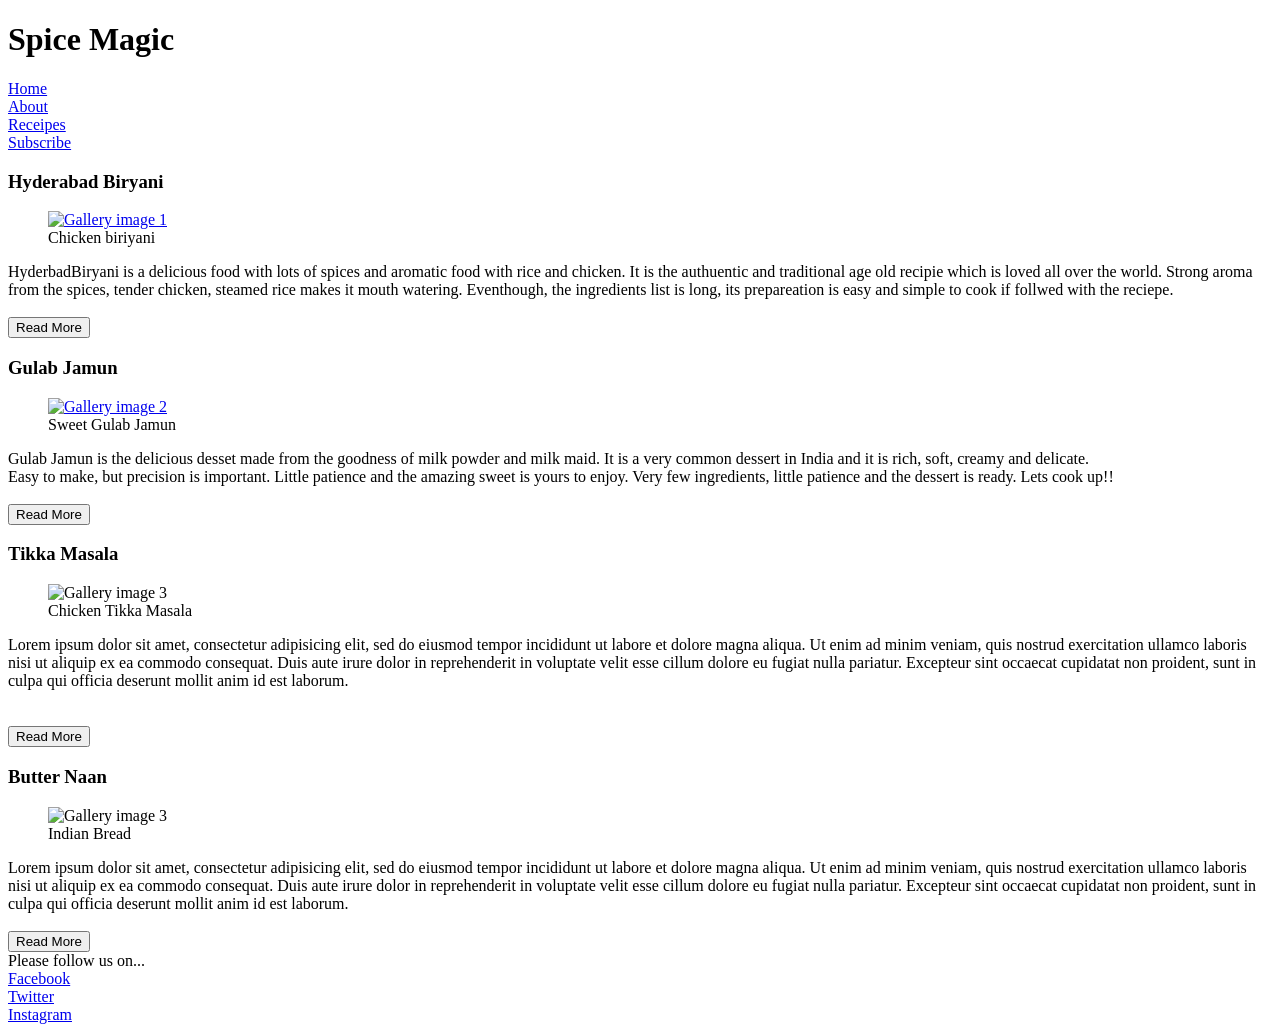
==== HTML/MainPage.HTML @ 21f000f3 "this is my first commit" ====
<!DOCTYPE html>
<html lang="en" dir="ltr">
<head>
  <meta charset="utf-8">
  <meta name="viewport" content="width=device-width,intial-scale=1.0">
  <link href='https://fonts.googleapis.com/css?family=Sofia' rel='stylesheet'>
  <link rel="stylesheet" href="G:\webdevelopment_udacity\NanoDegreeFrontEnd\Pratice\Styling\Main.css">
  <link rel="stylesheet" href="G:\webdevelopment_udacity\NanoDegreeFrontEnd\Pratice\Styling\Mobile.css"> 
  <link rel="stylesheet" href="G:\webdevelopment_udacity\NanoDegreeFrontEnd\Pratice\Styling\Tab.css">
  <link rel="stylesheet" href="G:\webdevelopment_udacity\NanoDegreeFrontEnd\Pratice\Styling\Laptop.css">
  <title>Practice Blog</title>
</head>
<body>
  <header class="MainContainer">
    <h1>Spice Magic</h1>
    <nav>
      <div class="Home"><a href="#">Home</a></div>
      <div class="About"><a href="About Page.html">About</a></div>
      <div class="Receipes"><a href="RecipiesPage.html">Receipes</a></div>
      <div class="Subscribe"><a href="subscribe.html"><div class="SubscribeButton">Subscribe</div></a></div>
    </nav>
  </header>
  <div class="ContentContainer">
    <div class="Receipe1">
      <h3 class="heading3">Hyderabad Biryani</h3>
      <figure class="gallery__item gallery__item--1">
        <a href="RecipiesPage.html#HyderabadiBiriyani">
          <img src="G:\webdevelopment_udacity\NanoDegreeFrontEnd\Pratice\Images\biryani.jpg" alt="Gallery image 1" class="gallery__img"></a>
          <figcaption>Chicken biriyani</figcaption>
        </figure>
        <span class="Description">HyderbadBiryani is a delicious food with lots of spices and aromatic food with rice and chicken.
          It is the authuentic and traditional age old recipie which is loved all over the world. Strong aroma from the spices, tender chicken, steamed rice makes it mouth watering.
          Eventhough, the ingredients list is long, its prepareation is easy and simple to cook if follwed with the reciepe.<br><a href="RecipiesPage.html#HyderabadiBiriyani"><br><button type="button" name="button">Read More</button></a>
        </span>
    </div>
      <div class="Receipe2">
        <h3 class="heading3">Gulab Jamun</h3>
        <figure class="gallery__item gallery__item--1">
          <a href="RecipiesPage.html#GulabJamun">
            <img src="G:\webdevelopment_udacity\NanoDegreeFrontEnd\Pratice\Images\Julabjamun.jpg" alt="Gallery image 2" class="gallery__img"></a>
            <figcaption>Sweet Gulab Jamun</figcaption>
          </figure>
          <span class="Description">Gulab Jamun is the delicious desset made from the goodness of milk powder and milk maid. It is a very common dessert in India and it is rich, soft, creamy and delicate. <br>
            Easy to make, but precision is important. Little patience and the amazing sweet is yours to enjoy.
            Very few ingredients, little patience and the dessert is ready. Lets cook up!! <br>
            <a href="RecipiesPage.html#GulabJamun"><br><button type="button" name="button">Read More</button></a></span>
        </div>
        <div class="Receipe3">
            <h3 class="heading3"> Tikka Masala</h3>
            <figure class="gallery__item gallery__item--1">
              <img src="G:\webdevelopment_udacity\NanoDegreeFrontEnd\Pratice\Images\tikkamasala.jpg" alt="Gallery image 3" class="gallery__img">
              <figcaption>Chicken Tikka Masala</figcaption>
            </figure>
            <span class="Description">Lorem ipsum dolor sit amet, consectetur adipisicing elit, sed do eiusmod tempor incididunt ut labore et dolore magna aliqua. Ut enim ad minim veniam, quis nostrud exercitation ullamco laboris nisi ut aliquip ex ea commodo consequat. Duis aute irure dolor in reprehenderit in voluptate velit esse cillum dolore eu fugiat nulla pariatur. Excepteur sint occaecat cupidatat non proident, sunt in culpa qui officia deserunt mollit anim id est laborum.<br>
              <a href="#"><br><br><button type="button" name="button">Read More</button></a></span>
        </div>
        <div class="Receipe4">
              <h3 class="heading3">Butter Naan</h3>
              <figure class="gallery__item gallery__item--1">
                <img src="G:\webdevelopment_udacity\NanoDegreeFrontEnd\Pratice\Images\naan.jpg" alt="Gallery image 3" class="gallery__img">
                <figcaption>Indian Bread</figcaption>
              </figure>
              <span class="Description">Lorem ipsum dolor sit amet, consectetur adipisicing elit, sed do eiusmod tempor incididunt ut labore et dolore magna aliqua. Ut enim ad minim veniam, quis nostrud exercitation ullamco laboris nisi ut aliquip ex ea commodo consequat. Duis aute irure dolor in reprehenderit in voluptate velit esse cillum dolore eu fugiat nulla pariatur. Excepteur sint occaecat cupidatat non proident, sunt in culpa qui officia deserunt mollit anim id est laborum.<br>
                <a href="#"><br><button type="button" name="button">Read More</button></a></span></span>
        </div>
      </div>
      <footer class="FooterContainer">
              <div class="FollowUs">Please follow us on...</div>
              <div class="Facebook"><a href="https:\\www.fb.com">Facebook</a></div>
              <div class="Twitter"><a href="https:\\www.twitter.com">Twitter</a></div>
              <div class="Instagram"><a href="https:\\www.Instagram.com">Instagram</a></div>
      </footer>
      </body>
      </html>
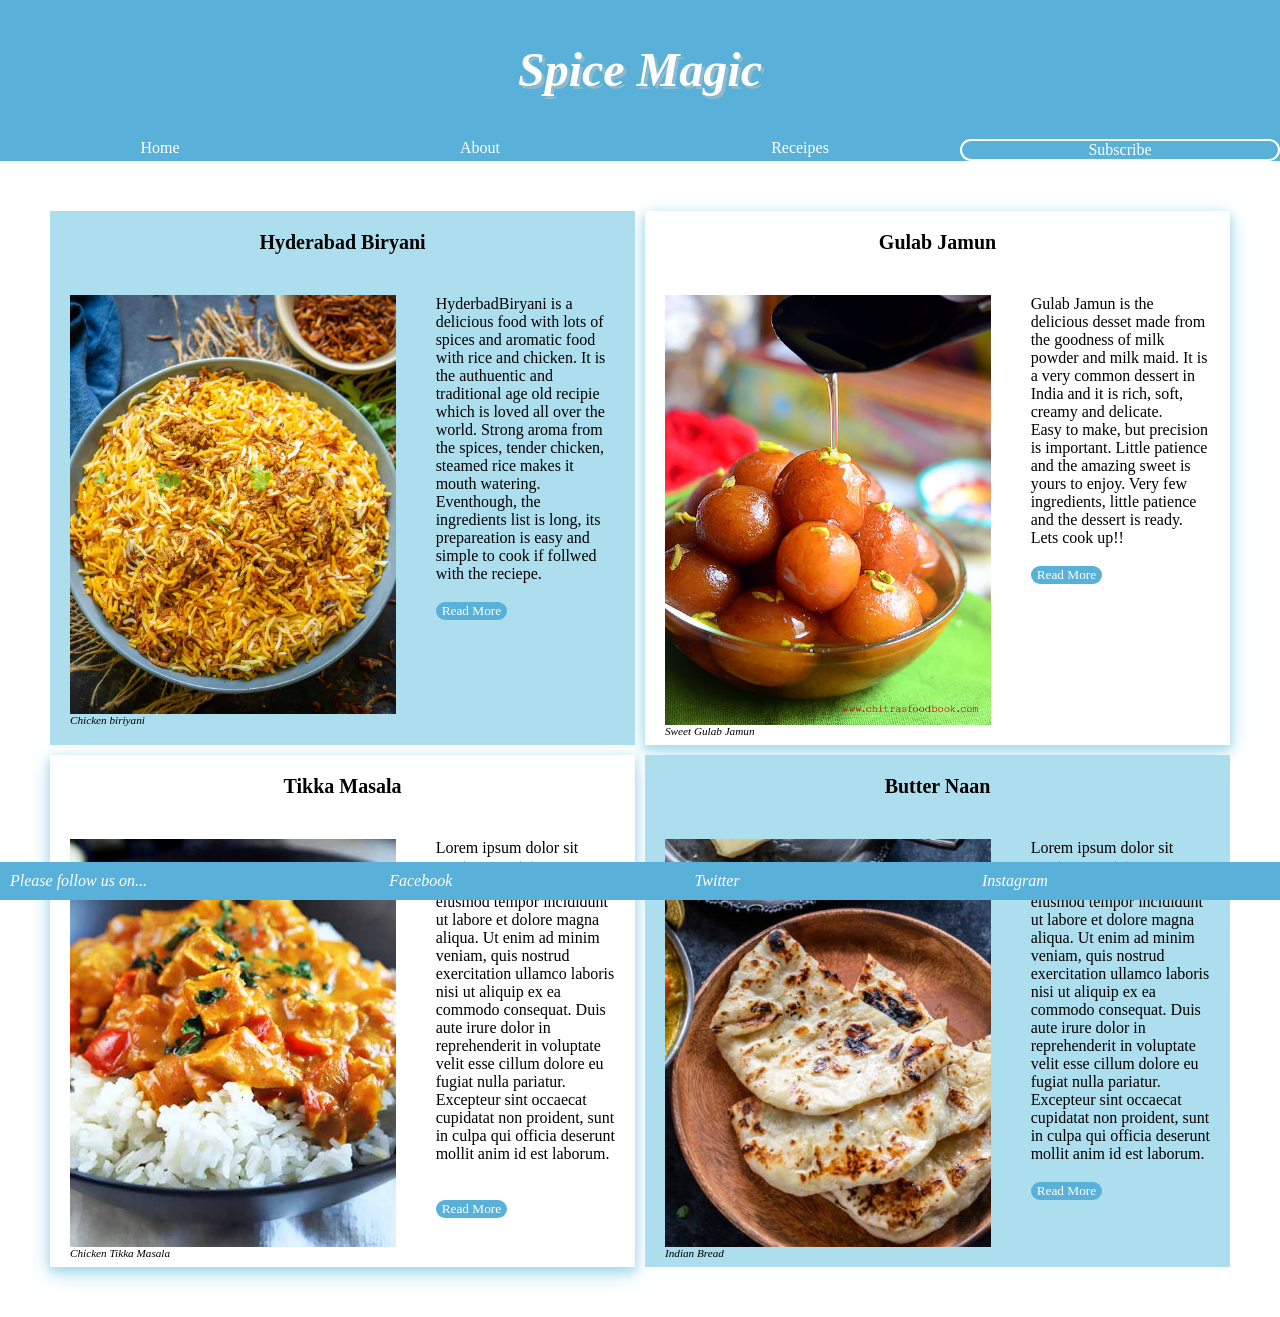
==== commit 814c14ef: "correcting file paths" ====
--- a/HTML/MainPage.HTML
+++ b/HTML/MainPage.HTML
@@ -4,10 +4,10 @@
   <meta charset="utf-8">
   <meta name="viewport" content="width=device-width,intial-scale=1.0">
   <link href='https://fonts.googleapis.com/css?family=Sofia' rel='stylesheet'>
-  <link rel="stylesheet" href="G:\webdevelopment_udacity\NanoDegreeFrontEnd\Pratice\Styling\Main.css">
-  <link rel="stylesheet" href="G:\webdevelopment_udacity\NanoDegreeFrontEnd\Pratice\Styling\Mobile.css"> 
+  <link rel="stylesheet" href="../Styling/Main.css">
+  <!--<link rel="stylesheet" href="G:\webdevelopment_udacity\NanoDegreeFrontEnd\Pratice\Styling\Mobile.css">
   <link rel="stylesheet" href="G:\webdevelopment_udacity\NanoDegreeFrontEnd\Pratice\Styling\Tab.css">
-  <link rel="stylesheet" href="G:\webdevelopment_udacity\NanoDegreeFrontEnd\Pratice\Styling\Laptop.css">
+  <link rel="stylesheet" href="G:\webdevelopment_udacity\NanoDegreeFrontEnd\Pratice\Styling\Laptop.css">-->
   <title>Practice Blog</title>
 </head>
 <body>
@@ -25,7 +25,7 @@
       <h3 class="heading3">Hyderabad Biryani</h3>
       <figure class="gallery__item gallery__item--1">
         <a href="RecipiesPage.html#HyderabadiBiriyani">
-          <img src="G:\webdevelopment_udacity\NanoDegreeFrontEnd\Pratice\Images\biryani.jpg" alt="Gallery image 1" class="gallery__img"></a>
+          <img src="../Images/biryani.jpg" alt="Gallery image 1" class="gallery__img"></a>
           <figcaption>Chicken biriyani</figcaption>
         </figure>
         <span class="Description">HyderbadBiryani is a delicious food with lots of spices and aromatic food with rice and chicken.
@@ -37,7 +37,7 @@
         <h3 class="heading3">Gulab Jamun</h3>
         <figure class="gallery__item gallery__item--1">
           <a href="RecipiesPage.html#GulabJamun">
-            <img src="G:\webdevelopment_udacity\NanoDegreeFrontEnd\Pratice\Images\Julabjamun.jpg" alt="Gallery image 2" class="gallery__img"></a>
+            <img src="../Images/Julabjamun.jpg" alt="Gallery image 2" class="gallery__img"></a>
             <figcaption>Sweet Gulab Jamun</figcaption>
           </figure>
           <span class="Description">Gulab Jamun is the delicious desset made from the goodness of milk powder and milk maid. It is a very common dessert in India and it is rich, soft, creamy and delicate. <br>
@@ -48,7 +48,7 @@
         <div class="Receipe3">
             <h3 class="heading3"> Tikka Masala</h3>
             <figure class="gallery__item gallery__item--1">
-              <img src="G:\webdevelopment_udacity\NanoDegreeFrontEnd\Pratice\Images\tikkamasala.jpg" alt="Gallery image 3" class="gallery__img">
+              <img src="../Images/tikkamasala.jpg" alt="Gallery image 3" class="gallery__img">
               <figcaption>Chicken Tikka Masala</figcaption>
             </figure>
             <span class="Description">Lorem ipsum dolor sit amet, consectetur adipisicing elit, sed do eiusmod tempor incididunt ut labore et dolore magna aliqua. Ut enim ad minim veniam, quis nostrud exercitation ullamco laboris nisi ut aliquip ex ea commodo consequat. Duis aute irure dolor in reprehenderit in voluptate velit esse cillum dolore eu fugiat nulla pariatur. Excepteur sint occaecat cupidatat non proident, sunt in culpa qui officia deserunt mollit anim id est laborum.<br>
@@ -57,7 +57,7 @@
         <div class="Receipe4">
               <h3 class="heading3">Butter Naan</h3>
               <figure class="gallery__item gallery__item--1">
-                <img src="G:\webdevelopment_udacity\NanoDegreeFrontEnd\Pratice\Images\naan.jpg" alt="Gallery image 3" class="gallery__img">
+                <img src="../Images/naan.jpg" alt="Gallery image 3" class="gallery__img">
                 <figcaption>Indian Bread</figcaption>
               </figure>
               <span class="Description">Lorem ipsum dolor sit amet, consectetur adipisicing elit, sed do eiusmod tempor incididunt ut labore et dolore magna aliqua. Ut enim ad minim veniam, quis nostrud exercitation ullamco laboris nisi ut aliquip ex ea commodo consequat. Duis aute irure dolor in reprehenderit in voluptate velit esse cillum dolore eu fugiat nulla pariatur. Excepteur sint occaecat cupidatat non proident, sunt in culpa qui officia deserunt mollit anim id est laborum.<br>
--- a/Styling/Main.css
+++ b/Styling/Main.css
@@ -0,0 +1,362 @@
+
+/*@import url("Mobile.css") screen and (max-width: 767px);
+@import url("Tab.css")screen and (max-width: 1024px) and (min-width:768px);*/
+@import url("Mobile.css");
+@import url("Tab.css");
+@import url("Laptop.css");
+
+html{
+  margin: 0;
+  margin-top: 0;
+  border: 0;
+  padding: 0;
+  display: flex;
+  flex-direction: column;
+}
+body{
+  margin: 0;
+  margin-top: 0;
+  border: 0;
+  padding: 0;
+  font-family: 'Sofia';
+}
+a{
+  text-decoration: none;
+  color: White;
+}
+button{
+  font-family: 'Sofia';
+  background-color: #59b1d9;
+  color: white;
+  border: white;
+  border-radius: 12px;
+  margin-bottom: 10px;
+}
+button:hover {
+  background-color: #ff6f69;
+  cursor: pointer;
+}
+.MainContainer{
+  display: grid;
+  grid-template-columns: 1fr;
+  background-color: #59b1d9;
+}
+.MainContainer > h1{
+  padding: 10px;
+  text-align: center;
+  font-size: 3em;
+  font-style: italic;
+  font-family: 'Sofia';
+  color: White;
+  grid-column: 1;
+  text-shadow: 3px 3px #8fb9cc;
+}
+.MainContainer > nav{
+  display: grid;
+  grid-template-columns: repeat(4, 1fr);
+  text-align: center;
+  color: white;
+  font-family: 'Sofia';
+}
+.MainContainer > nav > .Subscribe{
+  grid-column-start: 4;
+  border: 2px solid white;
+  border-radius: 12px;
+}
+.ContentContainer{
+  margin: 30px;
+  padding: 20px;
+  display: grid;
+  grid-template-columns: 1fr,1fr;
+  grid-template-rows: 1fr,1fr;
+  grid-gap: 10px;
+}
+.ContentContainer > .Receipe1{
+  grid-column: 1/2;
+  background-color: #addeed;
+  display: grid;
+  grid-template-columns: repeat(8, 1fr);
+  grid-template-rows: repeat(8, 5vw);
+}
+.ContentContainer > .Receipe2{
+  grid-column: 2/3;
+  background-color: white;
+  display: grid;
+  grid-template-columns: repeat(8, 1fr);
+  grid-template-rows: repeat(8, 5vw);
+  box-shadow: 0 4px 8px 0 #addeed, 0 6px 20px 0 #addeed;
+}
+.ContentContainer > .Receipe3{
+  grid-column: 1/2;
+  background-color: white;
+  display: grid;
+  grid-template-columns: repeat(8, 1fr);
+  grid-template-rows: repeat(8, 5vw);
+  box-shadow: 0 4px 8px 0 #addeed, 0 6px 20px 0 #addeed;
+}
+.ContentContainer > .Receipe4{
+  grid-column: 2/3;
+  background-color: #addeed;
+  display: grid;
+  grid-template-columns: repeat(8, 1fr);
+  grid-template-rows: repeat(8, 5vw);
+}
+.heading3{
+  grid-column-start: 1;
+  grid-column-end: 9;
+  grid-row-start: 1;
+  grid-row-end: 2;
+  text-align: center;
+  font-family: 'Sofia';
+  font-size: 1.25em;
+}
+.heading3:hover {
+  font-size: 2em;
+}
+.Description{
+  grid-column: 6/ span 9;
+  grid-row: 2/ span 9;
+  margin: 0;
+  padding: 20px;
+}
+.gallery__img {
+  width: 100%;
+  height: 100%;
+  display: block;
+  object-fit: cover;
+  margin: 0;
+  padding: 0;
+}
+.gallery__item--1 {
+  grid-column: 1 / span 5;
+  grid-row: 2 / span 8;
+  margin: 0;
+  padding: 20px;
+}
+figcaption{
+
+  font-style: italic;
+  font-size: 0.7em;
+}
+
+
+/*About Page styling starts from here*/
+.about{
+  margin: 30px;
+  padding: 20px;
+}
+.IndianCuisine{
+  margin: 20px;
+  padding: 20px;
+  display: grid;
+  grid-template-columns:1fr 1fr 1fr;
+  grid-template-rows: 150px auto auto;
+  grid-gap: 5px;
+  box-shadow: 0 4px 8px 0 #addeed, 0 6px 20px 0 #addeed;
+}
+.traditional {
+  grid-column-start: 1;
+  grid-column-end: 4;
+  text-align: center;
+  font-style: italic;
+  font-size: 2em;
+}
+.spiceImage{
+  grid-column-start:1;
+  grid-column-end: 4;
+}
+.IndianSpices{
+  width: 100%;
+  height: 100%;
+  display:  ;
+  object-fit: cover;
+  margin: 0;
+  padding: 0;
+}
+.outer-box{
+  grid-column-start:3;
+  grid-column-end: 5;
+  grid-row-start: 3;
+  grid-row-end:4;
+  background-color: #addeed;
+}
+#inner-box > *{
+  background-color: white;
+  padding: 5px;
+  display: flex;
+  flex-direction:column;
+  border-radius: 20px;
+  background-color: #addeed;
+}
+.aboutme{
+  text-align: center;
+  font-style: italic;
+  font-weight: lighter;
+  font-size: 2em;
+}
+#intro{
+  font-size: 1.5em;
+}
+.history{
+  grid-column-start: 1;
+  grid-column-end: 3;
+}
+#histroy {
+  font-size: 1em;
+}
+.photo{
+  align-self: flex-end;
+  margin-top: 30px;
+  margin-right: 30px;
+  border-radius: 100px;
+  width: 7em;
+}
+/*----------About page css ends --------------*/
+/*-----------------Recipie Page Css Start ----------*/
+
+.main-box{
+  margin: 30px;
+  padding: 20px;
+  display: flex;
+  flex-direction:column;
+}
+.box1{
+  margin: 20px;
+  padding: 20px;
+  display: flex;
+  flex-direction:column;
+  background-color: #addeed;
+  box-shadow: 0 4px 8px 0 #addeed, 0 6px 20px 0 #addeed;
+}
+.box1 > h2{
+  font-style: italic;
+  text-align: center;
+  font-weight: bold;
+  font-size: 1.8em;
+}
+.date{
+  text-align: right;
+  padding-right: 20px;
+  margin-right: 20px;
+  font-style: italic;
+  text-shadow: 0 4px 8px gray;
+}
+.box-image{
+  /*display: block;
+  margin-left: auto;
+  margin-right: auto;
+  width: 70%; */
+  width:100%;
+  height:100%
+  object-fit:cover;
+}
+/*.box1 > p{
+text-align: center;
+}*/
+#procedure{
+  text-align: justify;
+  /*padding-right:  10em;
+  margin-right: 10em;
+  padding-left: 10em;
+  margin-left: 10em;*/
+  line-height: 1.6;
+  /*130px;*/
+}
+.box1 > table{
+  width:50%;
+  background-color: white;
+  border-spacing: 5px;
+  margin-left: auto;
+  margin-right: auto;
+}
+
+th, td {
+  padding: 15px;
+}
+tr:nth-child(even) {
+  background-color: #addeed;
+}
+tr:nth-child(odd) {
+  background-color: #fff;
+}
+
+.box1 > span{
+  text align: center;
+}
+/*reciepe page css ends */
+/*form page css starts */
+.formContainer{
+  display: grid;
+  grid-template-columns: 1fr, 1fr;
+  grid-template-rows: auto, auto,auto,auto;
+  text-align: center;
+  margin: 30px;
+  padding:20px;
+  background-color: #addeed;
+}
+.Fname{
+  grid-column: 1;
+  grid-row: 1;
+}
+.Textbox{
+  grid-column: 2;
+  grid-row: 1;
+  text-align: left;
+}
+.Lname{
+  grid-column: 1;
+  grid-row: 2;
+}
+.Textbox2{
+  grid-column: 2;
+  grid-row: 2;
+  text-align: left;
+}
+.email{
+  grid-column: 1;
+  grid-row: 3;
+}
+.Textbox3{
+  grid-column: 2;
+  grid-row: 3;
+  text-align: left;
+}
+.submitbutton{
+  grid-column: 1;
+  grid-row: 4;
+}
+/*form page css ends */
+.FooterContainer{
+  display: grid;
+  grid-template-columns: 1fr,1fr,1fr,1fr;
+  background-color: #59b1d9;
+  left: 0;
+  margin: 0;
+  bottom: 0;
+  padding: 0;
+  width: 100%;
+  color: white;
+  font-style: italic;
+  font-family: 'Sofia';
+  position:  fixed;
+}
+.FooterContainer > .FollowUs{
+  grid-column: 1/2;
+  padding: 10px;
+  text-align: left;
+}
+.FooterContainer > .Facebook{
+  grid-column: 2/3;
+  text-align: left;
+  padding: 10px;
+}
+.FooterContainer > .Twitter {
+  grid-column: 3/4;
+  text-align: left;
+  padding: 10px;
+}
+.FooterContainer > .Instagram  {
+  grid-column: 4/5;
+  text-align: left;
+  padding: 10px;
+}
